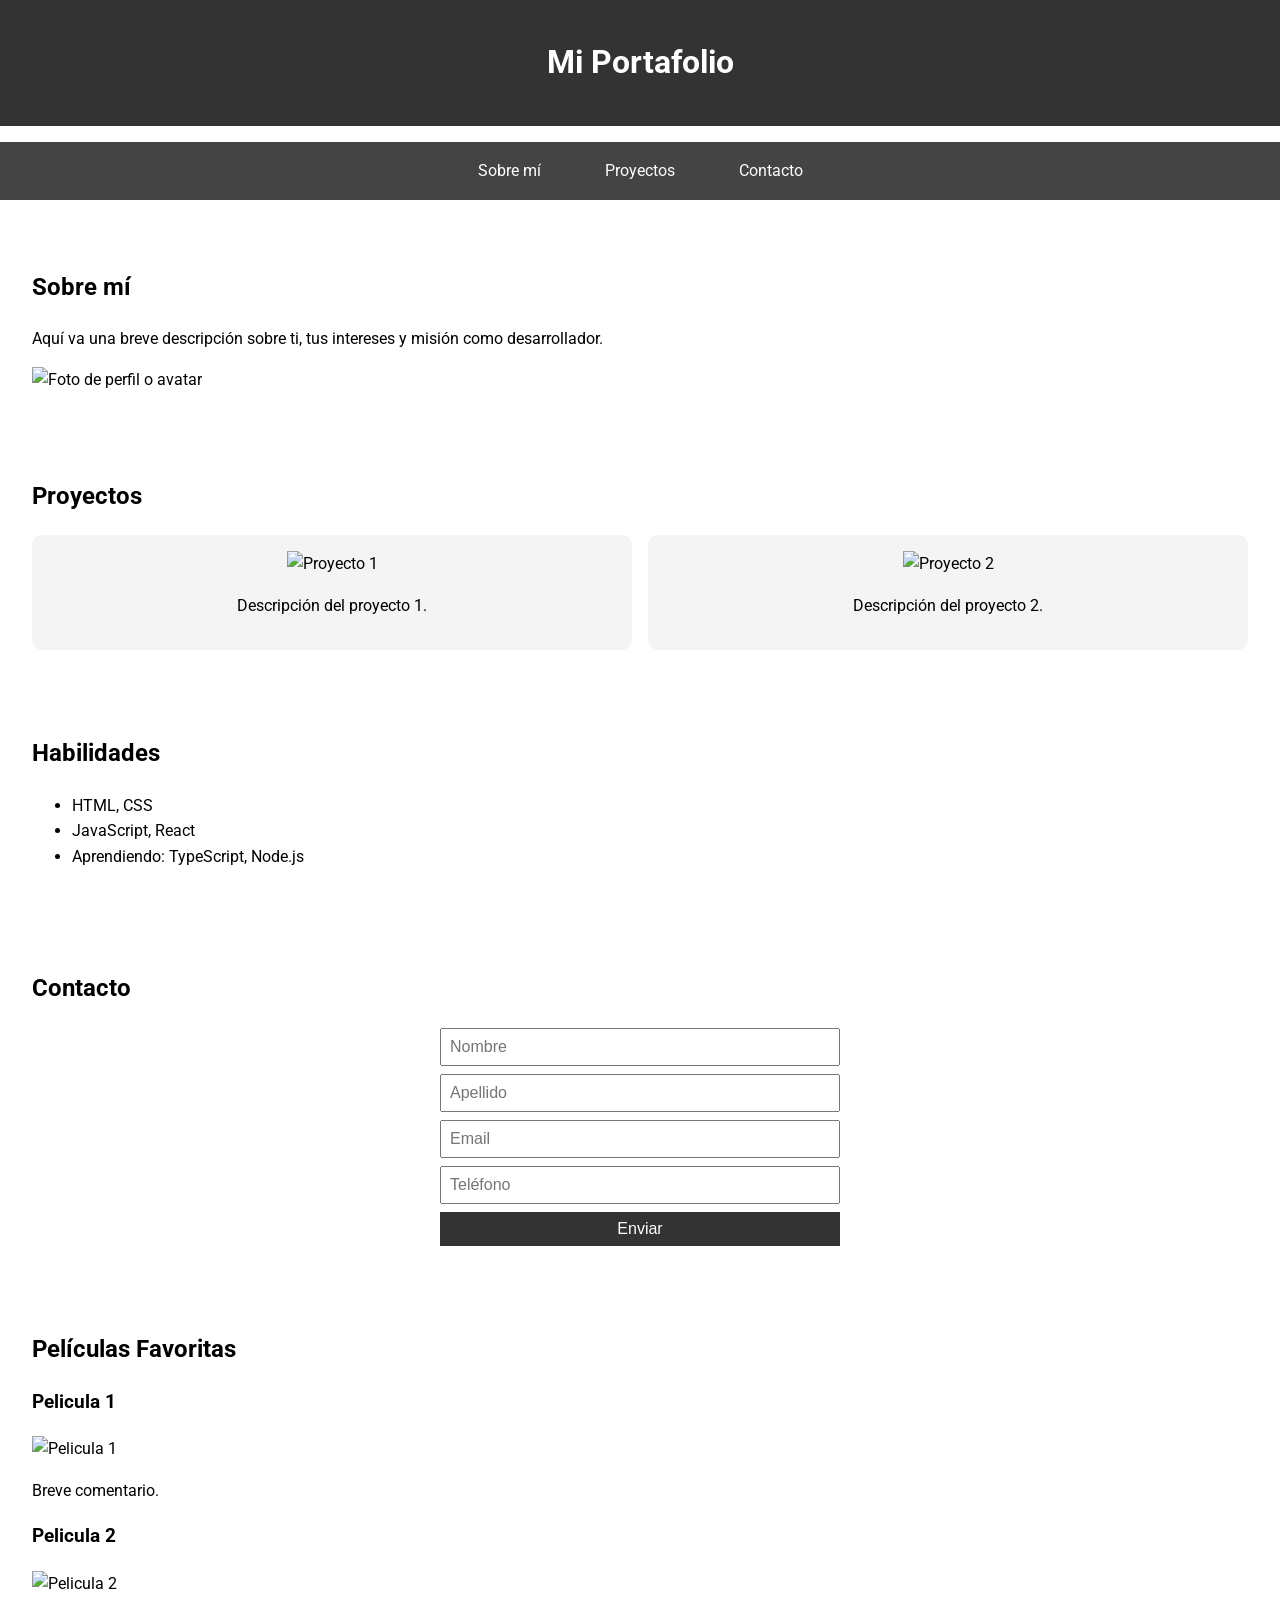
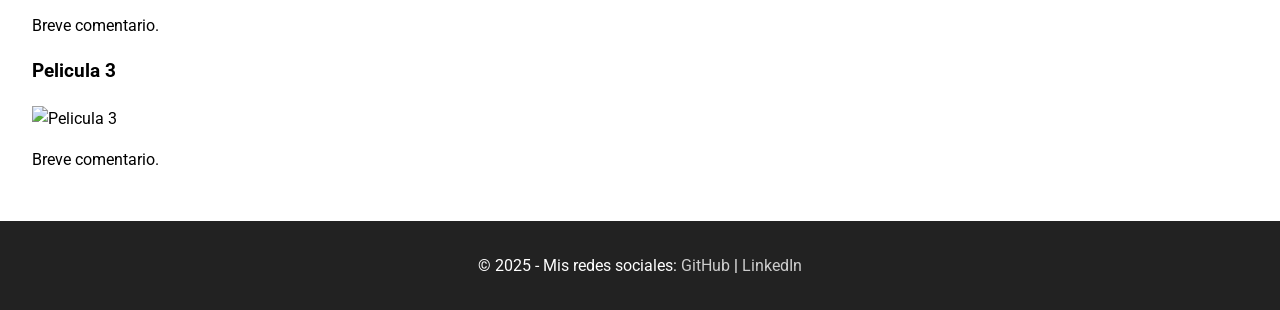
==== index.html @ 721f1964 "Acomodando carpetas" ====
<!DOCTYPE html>
<html lang="es">
<head>
    <meta charset="UTF-8">
    <meta name="viewport" content="width=device-width, initial-scale=1.0">
    <title>Mi Portafolio Personal</title>
    <link rel="stylesheet" href="css/styles.css">

    <!-- Google Fonts -->
    <link href="https://fonts.googleapis.com/css2?family=Roboto&display=swap" rel="stylesheet">
</head>
<body>
    <!-- Encabezado -->
    <header>
        <h1>Mi Portafolio</h1>
    </header>

    <!-- Navegación -->
    <nav>
        <ul>
            <li><a href="#sobre-mi">Sobre mí</a></li>
            <li><a href="#proyectos">Proyectos</a></li>
            <li><a href="#contacto">Contacto</a></li>
        </ul>
    </nav>

    <!-- Contenido principal -->
    <main>
        <!-- Sección sobre mí -->
        <section id="sobre-mi">
            <!-- Comentario: Esta sección presenta una introducción personal -->
            <h2>Sobre mí</h2>
            <p>Aquí va una breve descripción sobre ti, tus intereses y misión como desarrollador.</p>
            <img src="img/avatar.jpg" alt="Foto de perfil o avatar">
        </section>

        <!-- Sección de tarjetas -->
        <section id="tarjetas">
            <!-- Comentario: Estas tarjetas mostrarán proyectos o intereses destacados -->
            <h2>Proyectos</h2>
            <div class="tarjetas-container">
                <div class="tarjeta">
                    <img src="img/proyecto1.jpg" alt="Proyecto 1">
                    <p>Descripción del proyecto 1.</p>
                </div>
                <div class="tarjeta">
                    <img src="img/proyecto2.jpg" alt="Proyecto 2">
                    <p>Descripción del proyecto 2.</p>
                </div>
            </div>
        </section>

        <!-- Sección habilidades -->
        <section id="habilidades">
            <h2>Habilidades</h2>
            <ul>
                <li>HTML, CSS</li>
                <li>JavaScript, React</li>
                <li>Aprendiendo: TypeScript, Node.js</li>
            </ul>
        </section>

        <!-- Formulario de contacto -->
        <section id="contacto">
            <!-- Comentario: Formulario para que visitantes se comuniquen -->
            <h2>Contacto</h2>
            <form>
                <input type="text" placeholder="Nombre" required>
                <input type="text" placeholder="Apellido" required>
                <input type="email" placeholder="Email" required>
                <input type="tel" placeholder="Teléfono" required>
                <button type="submit">Enviar</button>
            </form>
        </section>

        <!-- Sección películas favoritas -->
        <section id="peliculas">
            <!-- Comentario: Sección más creativa con películas favoritas -->
            <h2>Películas Favoritas</h2>
            <div class="pelicula">
                <h3>Pelicula 1</h3>
                <img src="img/pelicula1.jpg" alt="Pelicula 1">
                <p>Breve comentario.</p>
            </div>
            <div class="pelicula">
                <h3>Pelicula 2</h3>
                <img src="img/pelicula2.jpg" alt="Pelicula 2">
                <p>Breve comentario.</p>
            </div>
            <div class="pelicula">
                <h3>Pelicula 3</h3>
                <img src="img/pelicula3.jpg" alt="Pelicula 3">
                <p>Breve comentario.</p>
            </div>
        </section>
    </main>

    <!-- Pie de página -->
    <footer>
        <p>© 2025 - Mis redes sociales: 
            <a href="#">GitHub</a> | 
            <a href="#">LinkedIn</a>
        </p>
    </footer>
</body>
</html>
---- css/styles.css ----
/* Tipografía base */
body {
    font-family: 'Roboto', sans-serif;
    margin: 0;
    padding: 0;
    line-height: 1.6;
}

/* Encabezado */
header {
    background: #333;
    color: white;
    padding: 1rem;
    text-align: center;
}

/* Navegación */
nav ul {
    display: flex;
    justify-content: center;
    list-style: none;
    background: #444;
    padding: 0;
}
nav ul li {
    margin: 0 1rem;
}
nav ul li a {
    color: white;
    text-decoration: none;
    padding: 1rem;
    display: block;
}
nav ul li a:hover {
    background-color: #666;
}

/* Secciones */
section {
    padding: 2rem;
}

/* Tarjetas en Grid */
.tarjetas-container {
    display: grid;
    grid-template-columns: repeat(auto-fit, minmax(200px, 1fr));
    gap: 1rem;
}
.tarjeta {
    background: #f4f4f4;
    padding: 1rem;
    border-radius: 10px;
    text-align: center;
    transition: transform 0.3s ease;
}
.tarjeta:hover {
    transform: scale(1.05);
}

/* Formulario */
form {
    display: flex;
    flex-direction: column;
    gap: 0.5rem;
    max-width: 400px;
    margin: auto;
}
form input, form button {
    padding: 0.5rem;
    font-size: 1rem;
}
form button {
    background: #333;
    color: white;
    border: none;
    cursor: pointer;
}
form button:hover {
    background: #555;
}

/* Películas */
.pelicula {
    margin-bottom: 1rem;
}
.pelicula img {
    max-width: 100%;
    height: auto;
}

/* Footer */
footer {
    background: #222;
    color: white;
    text-align: center;
    padding: 1rem;
}
footer a {
    color: #ccc;
    text-decoration: none;
}
footer a:hover {
    text-decoration: underline;
}
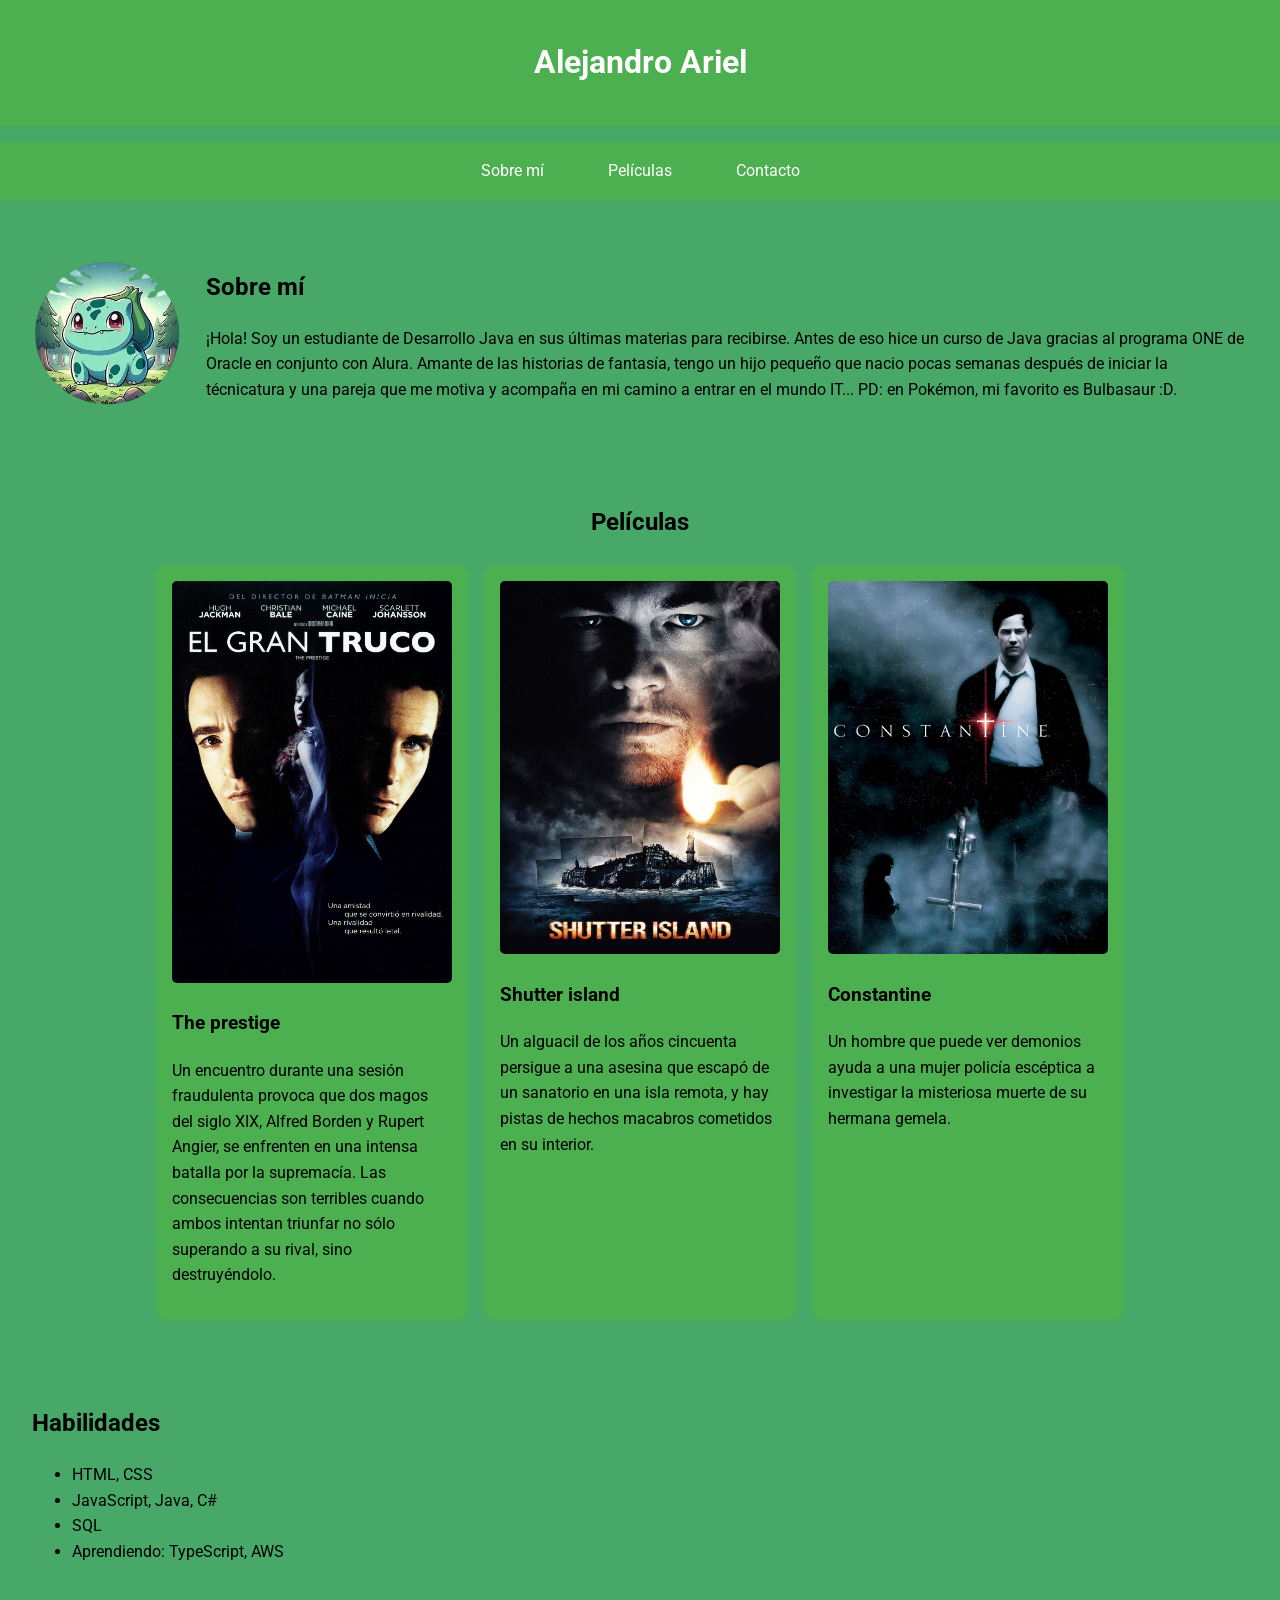
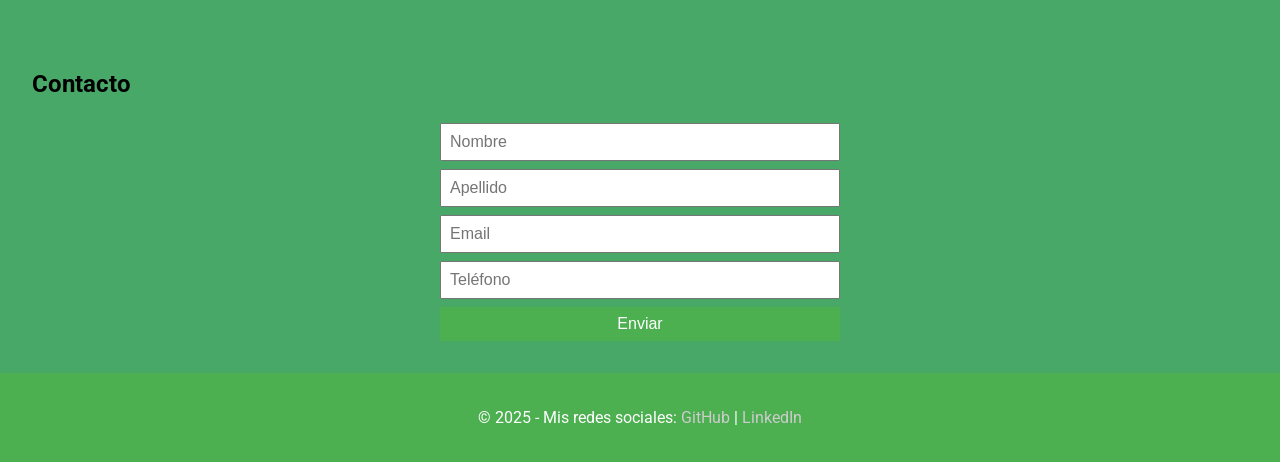
==== commit cc1b3b9c: "Puliendo detalles estéticos" ====
--- a/index.html
+++ b/index.html
@@ -12,14 +12,14 @@
 <body>
     <!-- Encabezado -->
     <header>
-        <h1>Mi Portafolio</h1>
+        <h1>Alejandro Ariel</h1>
     </header>
 
     <!-- Navegación -->
     <nav>
         <ul>
-            <li><a href="#sobre-mi">Sobre mí</a></li>
-            <li><a href="#proyectos">Proyectos</a></li>
+            <li><a href="#biografia">Sobre mí</a></li>
+            <li><a href="#peliculas">Películas</a></li>
             <li><a href="#contacto">Contacto</a></li>
         </ul>
     </nav>
@@ -27,25 +27,48 @@
     <!-- Contenido principal -->
     <main>
         <!-- Sección sobre mí -->
-        <section id="sobre-mi">
-            <!-- Comentario: Esta sección presenta una introducción personal -->
-            <h2>Sobre mí</h2>
-            <p>Aquí va una breve descripción sobre ti, tus intereses y misión como desarrollador.</p>
-            <img src="img/avatar.jpg" alt="Foto de perfil o avatar">
+        <section id="biografia">
+            <div class="biografia-contenido">
+                <img src="img\BaulbasaurPerfil.png" alt="Avatar de perfil" class="avatar">
+                <div class="texto">
+                    <h2>Sobre mí</h2>
+                    <p>
+                        ¡Hola! Soy un estudiante de Desarrollo Java en sus últimas materias para recibirse.
+                        Antes de eso hice un curso de Java gracias al programa ONE de Oracle en conjunto con Alura.
+                        Amante de las historias de fantasía, tengo un hijo pequeño que nacio pocas semanas después
+                        de iniciar la técnicatura y una pareja que me motiva y acompaña en mi camino a entrar en el mundo IT... 
+                        PD: en Pokémon, mi favorito es Bulbasaur :D.
+                    </p>
+                </div>
+            </div>
         </section>
 
         <!-- Sección de tarjetas -->
-        <section id="tarjetas">
-            <!-- Comentario: Estas tarjetas mostrarán proyectos o intereses destacados -->
-            <h2>Proyectos</h2>
+        <section id="peliculas">
+            <!-- Comentario: Estas tarjetas mostrarán peliculas o intereses destacados -->
+            <h2>Películas</h2>
             <div class="tarjetas-container">
+                
                 <div class="tarjeta">
-                    <img src="img/proyecto1.jpg" alt="Proyecto 1">
-                    <p>Descripción del proyecto 1.</p>
+                    <img src="img\thePrestige.jpg" alt="Pelicula the prestige">
+                    <h3>The prestige</h3>
+                    <p>Un encuentro durante una sesión fraudulenta provoca que dos magos del
+                       siglo XIX, Alfred Borden y Rupert Angier, se enfrenten en una intensa 
+                       batalla por la supremacía. Las consecuencias son terribles cuando ambos 
+                       intentan triunfar no sólo superando a su rival, sino destruyéndolo.</p>
                 </div>
                 <div class="tarjeta">
-                    <img src="img/proyecto2.jpg" alt="Proyecto 2">
-                    <p>Descripción del proyecto 2.</p>
+                    <img src="img\ShutterIsland.jpg" alt="Pelicula shutter island">
+                    <h3>Shutter island</h3>
+                    <p>Un alguacil de los años cincuenta persigue a una asesina que escapó 
+                       de un sanatorio en una isla remota, y hay pistas de hechos macabros 
+                       cometidos en su interior.</p>
+                </div>
+                <div class="tarjeta">
+                    <img src="img\Constantine.jpg" alt="Pelicula constantine">
+                    <h3>Constantine</h3>
+                    <p>Un hombre que puede ver demonios ayuda a una mujer policía escéptica 
+                       a investigar la misteriosa muerte de su hermana gemela.</p>
                 </div>
             </div>
         </section>
@@ -55,8 +78,9 @@
             <h2>Habilidades</h2>
             <ul>
                 <li>HTML, CSS</li>
-                <li>JavaScript, React</li>
-                <li>Aprendiendo: TypeScript, Node.js</li>
+                <li>JavaScript, Java, C#</li>
+                <li>SQL</li>
+                <li>Aprendiendo: TypeScript, AWS</li>
             </ul>
         </section>
 
@@ -73,33 +97,13 @@
             </form>
         </section>
 
-        <!-- Sección películas favoritas -->
-        <section id="peliculas">
-            <!-- Comentario: Sección más creativa con películas favoritas -->
-            <h2>Películas Favoritas</h2>
-            <div class="pelicula">
-                <h3>Pelicula 1</h3>
-                <img src="img/pelicula1.jpg" alt="Pelicula 1">
-                <p>Breve comentario.</p>
-            </div>
-            <div class="pelicula">
-                <h3>Pelicula 2</h3>
-                <img src="img/pelicula2.jpg" alt="Pelicula 2">
-                <p>Breve comentario.</p>
-            </div>
-            <div class="pelicula">
-                <h3>Pelicula 3</h3>
-                <img src="img/pelicula3.jpg" alt="Pelicula 3">
-                <p>Breve comentario.</p>
-            </div>
-        </section>
-    </main>
+   </main>
 
     <!-- Pie de página -->
     <footer>
         <p>© 2025 - Mis redes sociales: 
-            <a href="#">GitHub</a> | 
-            <a href="#">LinkedIn</a>
+            <a href="https://github.com/AACubas" target="_blank">GitHub</a> | 
+            <a href="https://www.linkedin.com/in/alejandro-cubas-139ab1244/" target="_blank">LinkedIn</a>
         </p>
     </footer>
 </body>
--- a/css/styles.css
+++ b/css/styles.css
@@ -1,6 +1,7 @@
 /* Tipografía base */
 body {
     font-family: 'Roboto', sans-serif;
+    background: #48A868;
     margin: 0;
     padding: 0;
     line-height: 1.6;
@@ -8,7 +9,7 @@
 
 /* Encabezado */
 header {
-    background: #333;
+    background: #4CAF50;
     color: white;
     padding: 1rem;
     text-align: center;
@@ -19,7 +20,7 @@
     display: flex;
     justify-content: center;
     list-style: none;
-    background: #444;
+    background: #4CAF50;
     padding: 0;
 }
 nav ul li {
@@ -32,29 +33,59 @@
     display: block;
 }
 nav ul li a:hover {
-    background-color: #666;
+    background-color: #2E7D32;
 }
 
 /* Secciones */
 section {
     padding: 2rem;
 }
+/* Estilo para la sección sobre mí */
+.biografia-contenido {
+    display: flex;
+    align-items: center;
+    justify-content: space-between;
+    gap: 1.5rem;
+    flex-wrap: wrap; /* Para que se acomode en pantallas chicas */
+}
 
+.avatar {
+    width: 150px;
+    height: 150px;
+    border-radius: 50%; /* Recorte circular */
+    object-fit: cover;
+}
+
+.biografia-contenido .texto{
+    flex: 1;
+}
+
+#peliculas h2{
+    text-align: center;
+    margin-bottom: 1.5rem;
+}
 /* Tarjetas en Grid */
 .tarjetas-container {
-    display: grid;
-    grid-template-columns: repeat(auto-fit, minmax(200px, 1fr));
+    display: flex;
+    flex-wrap: wrap;
     gap: 1rem;
+    justify-content: center;
 }
 .tarjeta {
-    background: #f4f4f4;
+    background: #4CAF50;
     padding: 1rem;
+    width: 280px;
     border-radius: 10px;
-    text-align: center;
     transition: transform 0.3s ease;
 }
 .tarjeta:hover {
     transform: scale(1.05);
+}
+
+.tarjeta img{
+    max-width: 100%;
+  
+    border-radius: 5px;
 }
 
 /* Formulario */
@@ -70,27 +101,18 @@
     font-size: 1rem;
 }
 form button {
-    background: #333;
+    background: #4CAF50;
     color: white;
     border: none;
     cursor: pointer;
 }
 form button:hover {
-    background: #555;
-}
-
-/* Películas */
-.pelicula {
-    margin-bottom: 1rem;
-}
-.pelicula img {
-    max-width: 100%;
-    height: auto;
+    background: #2E7D32;
 }
 
 /* Footer */
 footer {
-    background: #222;
+    background: #4CAF50;
     color: white;
     text-align: center;
     padding: 1rem;
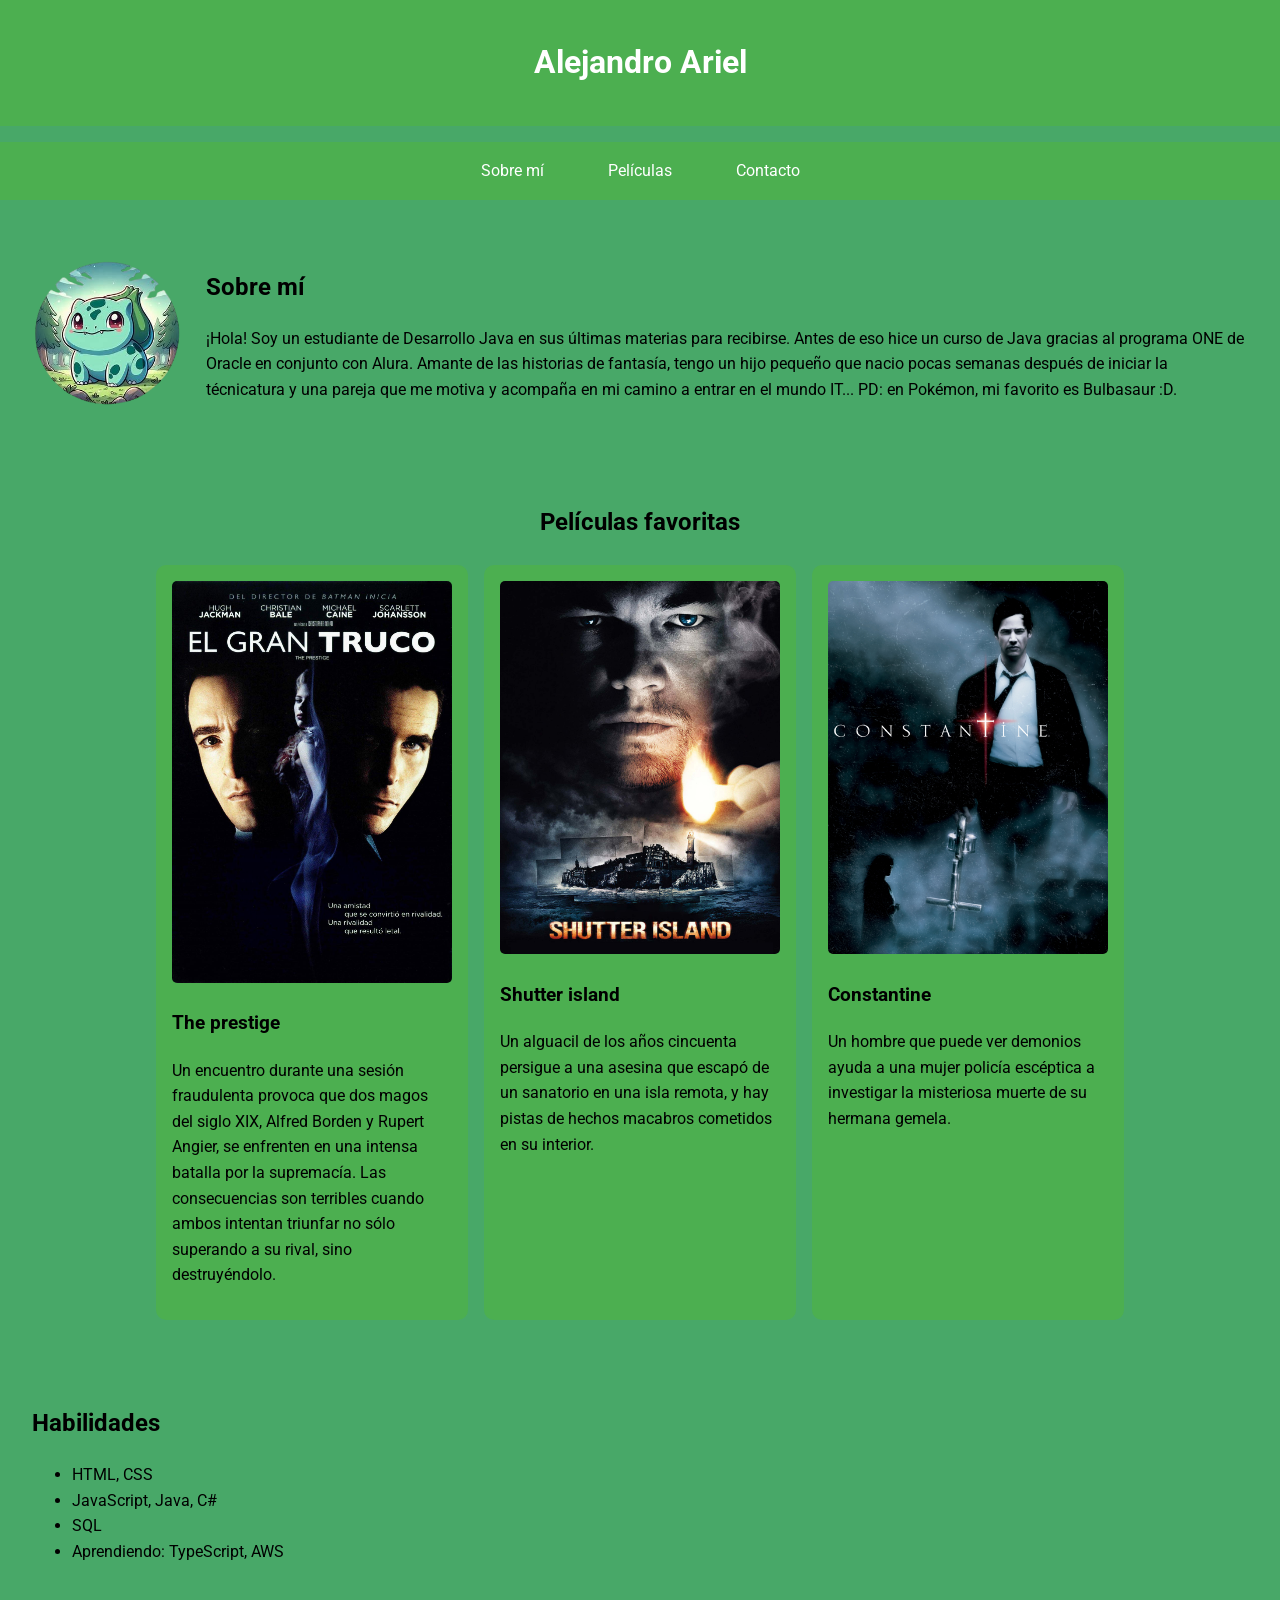
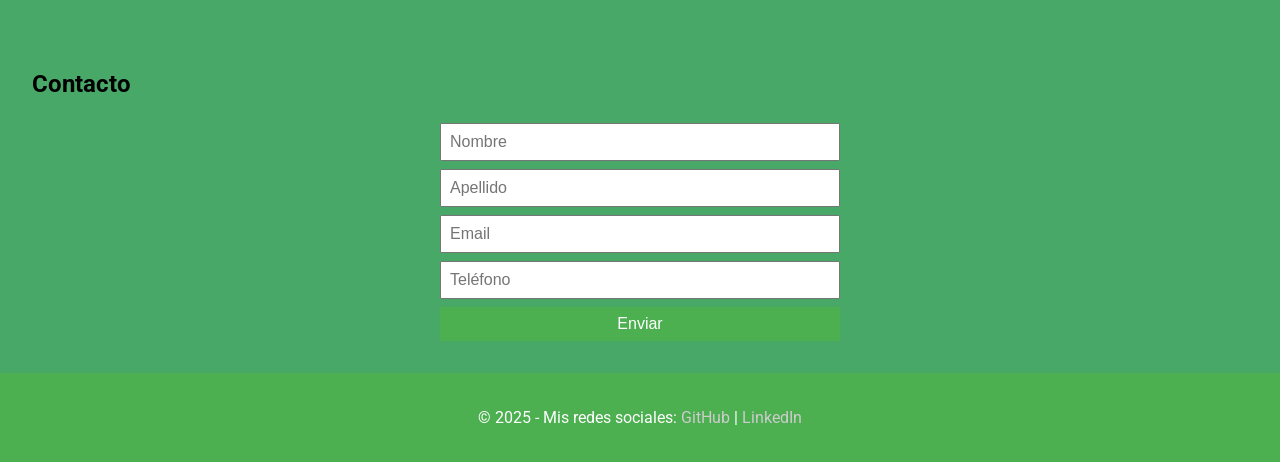
==== commit fb9870dd: "detalle en título de películas" ====
--- a/index.html
+++ b/index.html
@@ -46,7 +46,7 @@
         <!-- Sección de tarjetas -->
         <section id="peliculas">
             <!-- Comentario: Estas tarjetas mostrarán peliculas o intereses destacados -->
-            <h2>Películas</h2>
+            <h2>Películas favoritas</h2>
             <div class="tarjetas-container">
                 
                 <div class="tarjeta">
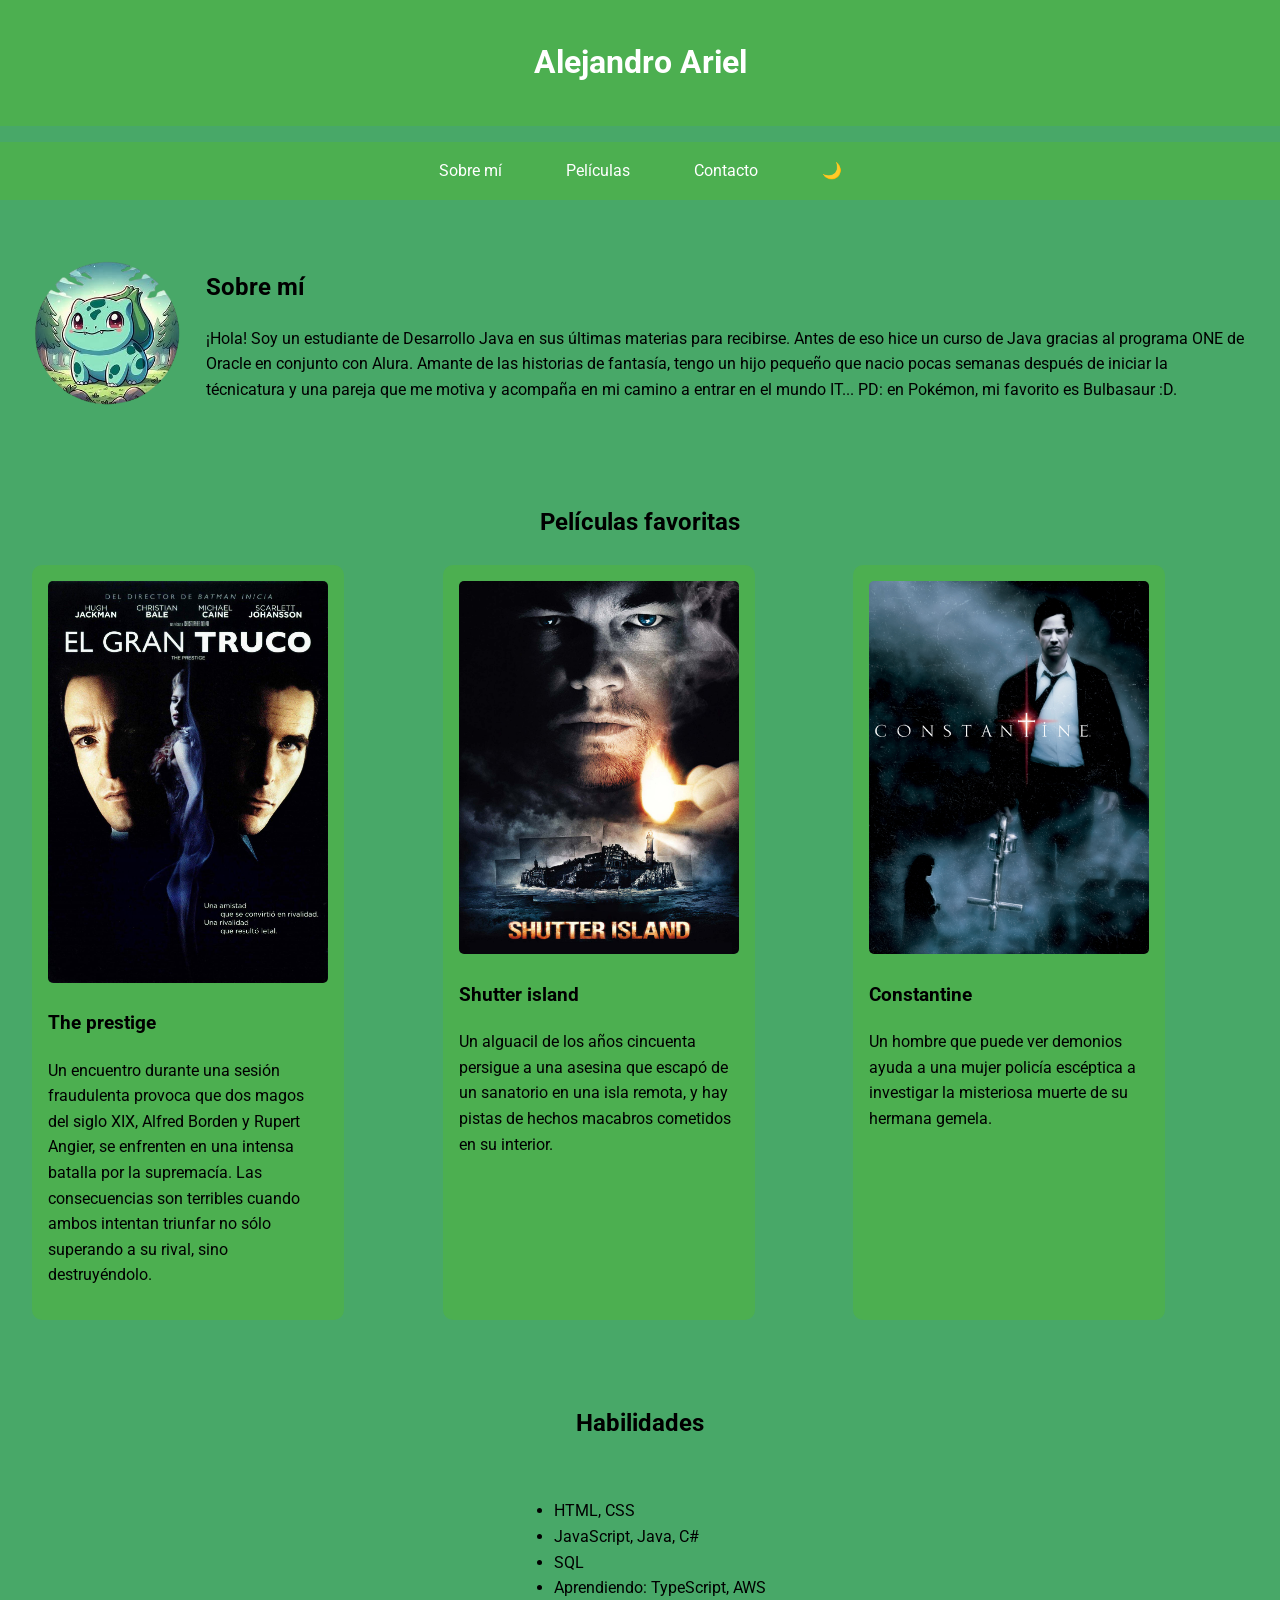
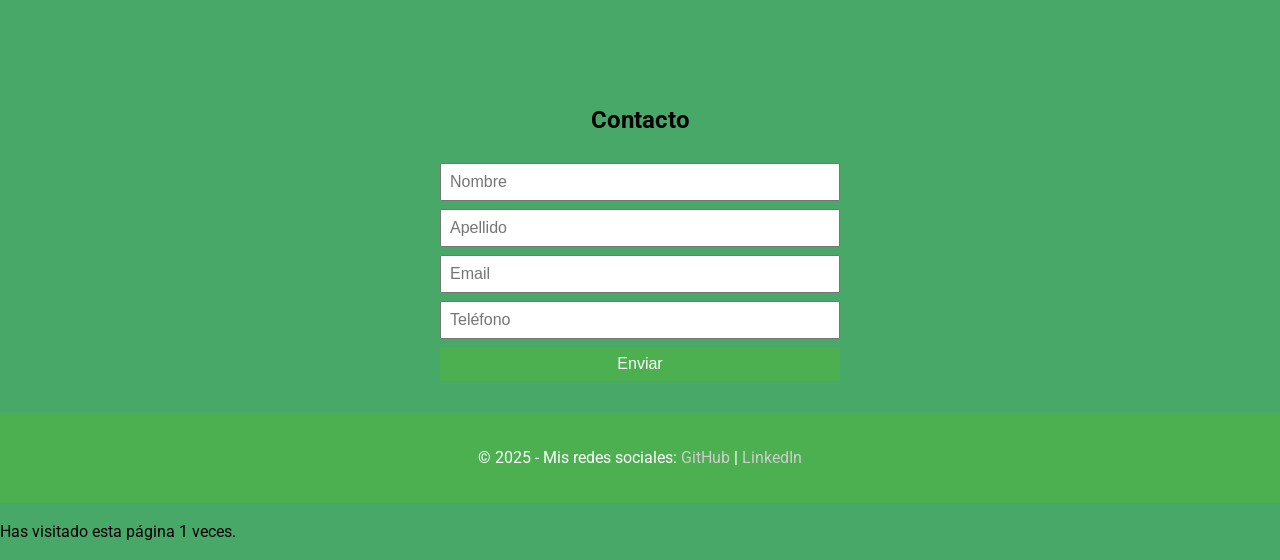
==== commit 40d972bc: "Agregados cambios estéticos" ====
--- a/index.html
+++ b/index.html
@@ -18,19 +18,23 @@
     <!-- Navegación -->
     <nav>
         <ul>
-            <li><a href="#biografia">Sobre mí</a></li>
-            <li><a href="#peliculas">Películas</a></li>
-            <li><a href="#contacto">Contacto</a></li>
+            <li><a href="#biografia" class="modo-nav">Sobre mí</a></li>
+            <li><a href="#peliculas" class="modo-nav">Películas</a></li>
+            <li><a href="#contacto" class="modo-nav">Contacto</a></li>
+            <li><a href="#" id="modo-btn">🌙</a></li>
         </ul>
     </nav>
-
     <!-- Contenido principal -->
     <main>
+        
         <!-- Sección sobre mí -->
         <section id="biografia">
+            
             <div class="biografia-contenido">
-                <img src="img\BaulbasaurPerfil.png" alt="Avatar de perfil" class="avatar">
+                
+                <img src="img\BaulbasaurPerfil.png" alt="Avatar de perfil" class="avatar" id="avatar">
                 <div class="texto">
+                    
                     <h2>Sobre mí</h2>
                     <p>
                         ¡Hola! Soy un estudiante de Desarrollo Java en sus últimas materias para recibirse.
@@ -106,5 +110,62 @@
             <a href="https://www.linkedin.com/in/alejandro-cubas-139ab1244/" target="_blank">LinkedIn</a>
         </p>
     </footer>
+   
+    <!--Ocultar "Sobre mí clickeando img de perfil y cambio a modo oscuro"-->
+    <script>
+        const avatar = document.getElementById('avatar');
+        const textoBio = document.querySelector('.biografia-contenido .texto');
+        const modoBtn = document.getElementById('modo-btn');
+    
+        // Mostrar/ocultar texto al hacer clic en el avatar
+        avatar.addEventListener('click', () => {
+            textoBio.style.display = (textoBio.style.display === 'none') ? 'block' : 'none';
+        });
+    
+        // Alternar modo oscuro
+        modoBtn.addEventListener('click', (e) => {
+        e.preventDefault(); // Evita que recargue o salte a otra parte
+        document.body.classList.toggle('modo-oscuro');
+        const oscuroActivo = document.body.classList.contains('modo-oscuro');
+        modoBtn.textContent = oscuroActivo ? '☀️' : '🌙';
+        });
+    </script>
+     <!--Validación de formulario-->
+     <script>
+        document.querySelector("form").addEventListener("submit", function(e) {
+            const inputs = document.querySelectorAll("form input[required]");
+            let valido = true;
+        
+            inputs.forEach(input => {
+                if (input.value.trim() === "") {
+                    valido = false;
+                    input.style.border = "2px solid red";
+                } else {
+                    input.style.border = "none";
+                }
+            });
+        
+            if (!valido) {
+                e.preventDefault();
+                alert("Por favor, completá todos los campos requeridos.");
+            }else{
+                e.preventDefault();
+                alert("¡Formulario enviado con éxito!");
+            }
+        });
+    </script>
+     <!--Contador de visitas -->
+     <script>
+        let visitas = localStorage.getItem("visitas") || 0;
+        visitas++;
+        localStorage.setItem("visitas", visitas);
+    
+        const contador = document.createElement("p");
+        contador.textContent = `Has visitado esta página ${visitas} veces.`;
+        document.body.appendChild(contador);
+     </script>
+    
+    
+
 </body>
 </html>
--- a/css/styles.css
+++ b/css/styles.css
@@ -31,10 +31,15 @@
     text-decoration: none;
     padding: 1rem;
     display: block;
+    transition: background-color 0.3s;
+    border-radius: 5px;
 }
 nav ul li a:hover {
     background-color: #2E7D32;
 }
+
+
+
 
 /* Secciones */
 section {
@@ -52,10 +57,16 @@
 .avatar {
     width: 150px;
     height: 150px;
-    border-radius: 50%; /* Recorte circular */
+    border-radius: 50%;
     object-fit: cover;
+    transition: transform 0.3s ease, box-shadow 0.3s ease;
+    cursor: pointer;
 }
 
+.avatar:hover {
+    transform: scale(1.1);
+    box-shadow: 0 0 10px rgba(0,0,0,0.3);
+}
 .biografia-contenido .texto{
     flex: 1;
 }
@@ -66,11 +77,11 @@
 }
 /* Tarjetas en Grid */
 .tarjetas-container {
-    display: flex;
-    flex-wrap: wrap;
+    display: grid;
+    grid-template-columns: repeat(auto-fit, minmax(250px, 1fr));
     gap: 1rem;
-    justify-content: center;
 }
+    
 .tarjeta {
     background: #4CAF50;
     padding: 1rem;
@@ -87,8 +98,26 @@
   
     border-radius: 5px;
 }
+/* Habilidades*/
+#habilidades {
+    display: flex;
+    flex-direction: column;
+    flex-wrap: wrap;
+    gap: 1rem;
+    justify-content: center;
+    align-items: center;
+}
+
+#habilidades h2 {
+    text-align: center;
+    margin-bottom: 1.5rem;
+}
 
 /* Formulario */
+#contacto h2{
+    text-align: center;
+    margin-bottom: 1.5rem;
+}
 form {
     display: flex;
     flex-direction: column;
@@ -124,3 +153,36 @@
 footer a:hover {
     text-decoration: underline;
 }
+
+
+body.modo-oscuro {
+    background: #222;
+    color: #fff;
+}
+
+body.modo-oscuro header,
+body.modo-oscuro nav ul,
+body.modo-oscuro nav ul li a,
+body.modo-oscuro nav,
+body.modo-oscuro footer,
+body.modo-oscuro .tarjeta,
+body.modo-oscuro form button {
+    background: #333;
+}
+
+body.modo-oscuro nav ul li a,
+body.modo-oscuro .modo-nav {
+    color: #fff;
+}
+
+body.modo-oscuro nav ul li a:hover{
+    background: #222;
+}
+
+body.modo-oscuro nav ul li .modo-nav:hover{
+    background: #222;
+}
+
+body.modo-oscuro form button:hover{
+    background: #131313;
+}
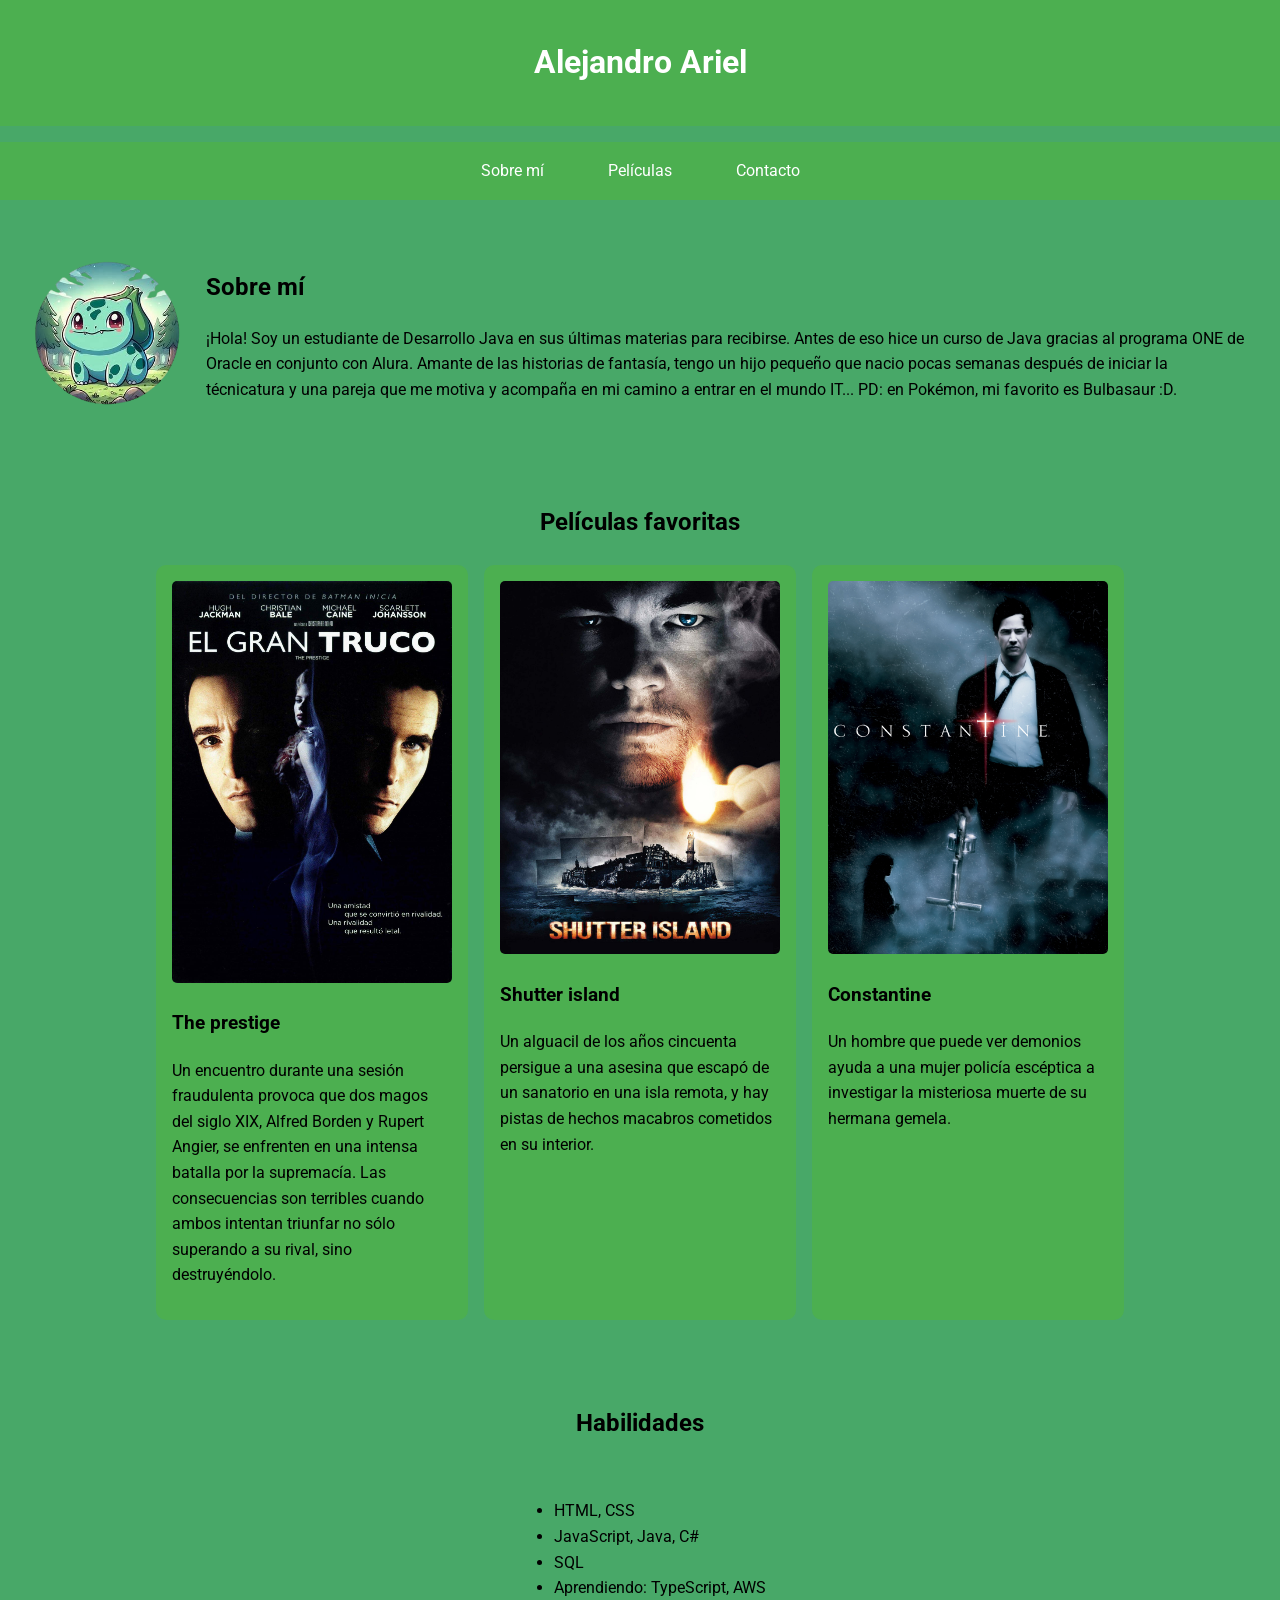
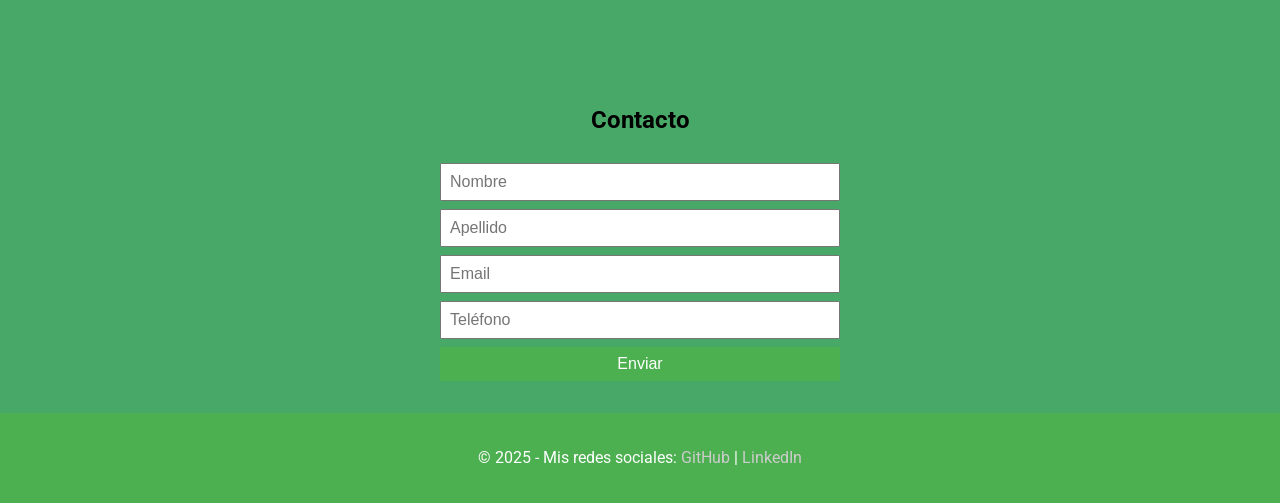
==== commit 43c278a9: "Revert "Agregados cambios estéticos" This reverts commit 40d972bc287883ddf43ed5a484ca2fb4a09fd479." ====
--- a/index.html
+++ b/index.html
@@ -18,23 +18,19 @@
     <!-- Navegación -->
     <nav>
         <ul>
-            <li><a href="#biografia" class="modo-nav">Sobre mí</a></li>
-            <li><a href="#peliculas" class="modo-nav">Películas</a></li>
-            <li><a href="#contacto" class="modo-nav">Contacto</a></li>
-            <li><a href="#" id="modo-btn">🌙</a></li>
+            <li><a href="#biografia">Sobre mí</a></li>
+            <li><a href="#peliculas">Películas</a></li>
+            <li><a href="#contacto">Contacto</a></li>
         </ul>
     </nav>
+
     <!-- Contenido principal -->
     <main>
-        
         <!-- Sección sobre mí -->
         <section id="biografia">
-            
             <div class="biografia-contenido">
-                
-                <img src="img\BaulbasaurPerfil.png" alt="Avatar de perfil" class="avatar" id="avatar">
+                <img src="img\BaulbasaurPerfil.png" alt="Avatar de perfil" class="avatar">
                 <div class="texto">
-                    
                     <h2>Sobre mí</h2>
                     <p>
                         ¡Hola! Soy un estudiante de Desarrollo Java en sus últimas materias para recibirse.
@@ -110,62 +106,5 @@
             <a href="https://www.linkedin.com/in/alejandro-cubas-139ab1244/" target="_blank">LinkedIn</a>
         </p>
     </footer>
-   
-    <!--Ocultar "Sobre mí clickeando img de perfil y cambio a modo oscuro"-->
-    <script>
-        const avatar = document.getElementById('avatar');
-        const textoBio = document.querySelector('.biografia-contenido .texto');
-        const modoBtn = document.getElementById('modo-btn');
-    
-        // Mostrar/ocultar texto al hacer clic en el avatar
-        avatar.addEventListener('click', () => {
-            textoBio.style.display = (textoBio.style.display === 'none') ? 'block' : 'none';
-        });
-    
-        // Alternar modo oscuro
-        modoBtn.addEventListener('click', (e) => {
-        e.preventDefault(); // Evita que recargue o salte a otra parte
-        document.body.classList.toggle('modo-oscuro');
-        const oscuroActivo = document.body.classList.contains('modo-oscuro');
-        modoBtn.textContent = oscuroActivo ? '☀️' : '🌙';
-        });
-    </script>
-     <!--Validación de formulario-->
-     <script>
-        document.querySelector("form").addEventListener("submit", function(e) {
-            const inputs = document.querySelectorAll("form input[required]");
-            let valido = true;
-        
-            inputs.forEach(input => {
-                if (input.value.trim() === "") {
-                    valido = false;
-                    input.style.border = "2px solid red";
-                } else {
-                    input.style.border = "none";
-                }
-            });
-        
-            if (!valido) {
-                e.preventDefault();
-                alert("Por favor, completá todos los campos requeridos.");
-            }else{
-                e.preventDefault();
-                alert("¡Formulario enviado con éxito!");
-            }
-        });
-    </script>
-     <!--Contador de visitas -->
-     <script>
-        let visitas = localStorage.getItem("visitas") || 0;
-        visitas++;
-        localStorage.setItem("visitas", visitas);
-    
-        const contador = document.createElement("p");
-        contador.textContent = `Has visitado esta página ${visitas} veces.`;
-        document.body.appendChild(contador);
-     </script>
-    
-    
-
 </body>
 </html>
--- a/css/styles.css
+++ b/css/styles.css
@@ -31,15 +31,10 @@
     text-decoration: none;
     padding: 1rem;
     display: block;
-    transition: background-color 0.3s;
-    border-radius: 5px;
 }
 nav ul li a:hover {
     background-color: #2E7D32;
 }
-
-
-
 
 /* Secciones */
 section {
@@ -57,16 +52,10 @@
 .avatar {
     width: 150px;
     height: 150px;
-    border-radius: 50%;
+    border-radius: 50%; /* Recorte circular */
     object-fit: cover;
-    transition: transform 0.3s ease, box-shadow 0.3s ease;
-    cursor: pointer;
 }
 
-.avatar:hover {
-    transform: scale(1.1);
-    box-shadow: 0 0 10px rgba(0,0,0,0.3);
-}
 .biografia-contenido .texto{
     flex: 1;
 }
@@ -77,11 +66,11 @@
 }
 /* Tarjetas en Grid */
 .tarjetas-container {
-    display: grid;
-    grid-template-columns: repeat(auto-fit, minmax(250px, 1fr));
+    display: flex;
+    flex-wrap: wrap;
     gap: 1rem;
+    justify-content: center;
 }
-    
 .tarjeta {
     background: #4CAF50;
     padding: 1rem;
@@ -153,36 +142,3 @@
 footer a:hover {
     text-decoration: underline;
 }
-
-
-body.modo-oscuro {
-    background: #222;
-    color: #fff;
-}
-
-body.modo-oscuro header,
-body.modo-oscuro nav ul,
-body.modo-oscuro nav ul li a,
-body.modo-oscuro nav,
-body.modo-oscuro footer,
-body.modo-oscuro .tarjeta,
-body.modo-oscuro form button {
-    background: #333;
-}
-
-body.modo-oscuro nav ul li a,
-body.modo-oscuro .modo-nav {
-    color: #fff;
-}
-
-body.modo-oscuro nav ul li a:hover{
-    background: #222;
-}
-
-body.modo-oscuro nav ul li .modo-nav:hover{
-    background: #222;
-}
-
-body.modo-oscuro form button:hover{
-    background: #131313;
-}
